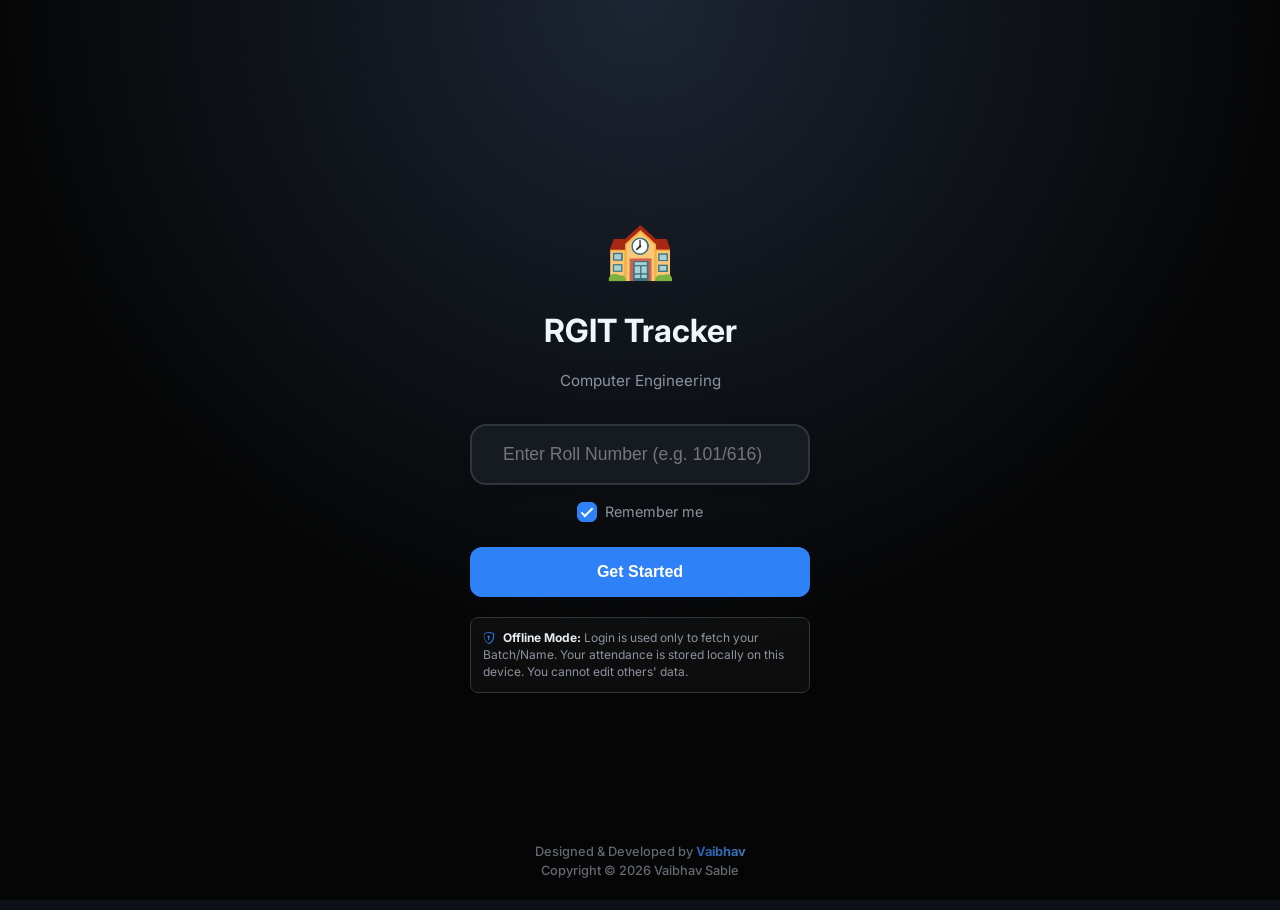
==== index.html @ 840f04aa "Update index.html" ====
<!DOCTYPE html>
<html lang="en">

<head>
    <!-- Google tag (gtag.js) -->
<script async src="https://www.googletagmanager.com/gtag/js?id=G-3KZXW1ZK2Z"></script>
<script>
  window.dataLayer = window.dataLayer || [];
  function gtag(){dataLayer.push(arguments);}
  gtag('js', new Date());

  gtag('config', 'G-3KZXW1ZK2Z');
</script>
    <meta charset="UTF-8">
    <meta name="viewport" content="width=device-width, initial-scale=1.0, maximum-scale=1.0, user-scalable=no">
    <title>RGIT Tracker</title>
    <link rel="preconnect" href="https://fonts.googleapis.com">
    <link rel="preconnect" href="https://fonts.gstatic.com" crossorigin>
    <link href="https://fonts.googleapis.com/css2?family=Inter:wght@400;500;600;700&display=swap" rel="stylesheet">
    <link rel="stylesheet" href="https://cdn.jsdelivr.net/npm/bootstrap-icons@1.11.1/font/bootstrap-icons.css">
    <link rel="stylesheet" href="style.css">
    <link rel="manifest" href="manifest.json">
    <meta name="theme-color" content="#0d1117">
    <link rel="apple-touch-icon" href="icon-192.png">
</head>

<body>

    <div id="loginView" class="login-view">
        <div class="login-container">
            <div class="logo-emoji">🏫</div>
            <h1>RGIT Tracker</h1>
            <p>Computer Engineering</p>

            <div class="input-group">
                <input type="number" id="rollInput" placeholder="Enter Roll Number (e.g. 101/616)">
            </div>
            <div class="remember-box">
                <label class="custom-checkbox">
                    <input type="checkbox" id="rememberMe" checked>
                    <span class="checkmark"></span>
                    Remember me
                </label>
            </div>
            <button onclick="app.login()" class="btn-primary">Get Started</button>

            <div class="privacy-note">
                <i class="bi bi-shield-lock"></i>
                <strong>Offline Mode:</strong> Login is used only to fetch your Batch/Name.
                Your attendance is stored locally on this device. You cannot edit others' data.
            </div>

            <div id="errorMsg" class="error-msg" role="alert" aria-live="polite"></div>
            <div id="successMsg" class="success-msg hidden" role="status" aria-live="polite"></div>
        </div>
        <div class="app-footer">
            Designed & Developed by <span>Vaibhav</span>
            <br>Copyright ©️ 2026 Vaibhav Sable
        </div>
    </div>

    <div id="mainView" class="hidden">

        <header class="header">
            <div class="header-top">
                <h1 id="pageTitle">Dashboard</h1>
                <div class="profile-pill" onclick="app.logout()">
                    <span id="userName">STUDENT</span>
                    <span id="userBatch" class="batch-tag">F1</span>
                    <i class="bi bi-box-arrow-right"></i>
                </div>
            </div>
            
            <div class="date-wrapper" id="dateWrapper">
                <div class="date-strip" id="dateStrip"></div>
            </div>

        </header>

        <div id="statsCard" class="container" style="padding-bottom: 0;">
            <div class="class-card" style="background: linear-gradient(135deg, #1f6feb 0%, #2f81f7 100%); border:none; color:white;">
                <div style="display:flex; justify-content:space-between; align-items:flex-start;">
                    <div>
                        <div style="font-size:0.8rem; opacity:0.9; font-weight:500;">TOTAL ATTENDANCE</div>
                        <div id="overallPct" style="font-size:2.2rem; font-weight:800; line-height:1.2;">0%</div>
                        <div id="safeText" style="font-size:0.85rem; margin-top:4px; font-weight:500; opacity:0.9;">Calculating...</div>
                    </div>
                    <div style="text-align:right;">
                        <button onclick="app.shareStats()" style="background:rgba(255,255,255,0.2); border:none; color:white; padding:8px 12px; border-radius:8px; cursor:pointer;">
                            <i class="bi bi-share-fill"></i>
                        </button>
                    </div>
                </div>
            </div>
        </div>

        <main class="container" id="timelineList">
        </main>

        <main class="container hidden" id="subjectList">
            <div style="text-align: center; margin-top: 30px; padding-bottom: 20px; opacity: 0.6;">
                <button onclick="app.resetData()" style="background:none; border:none; color:var(--red-text); font-size:0.85rem; cursor:pointer;">
                    <i class="bi bi-trash"></i> Reset All Data
                </button>
            </div>
        </main>

        <nav class="bottom-nav">
            <button class="nav-item active" onclick="app.switchTab('dashboard')" id="navDash">
                <i class="bi bi-grid-fill"></i>
                <span>Dashboard</span>
            </button>
            <!-- FIXED: Changed default icon to outline version (removed -fill) -->
            <button class="nav-item" onclick="app.switchTab('subjects')" id="navSub">
                <i class="bi bi-journal-bookmark"></i>
                <span>Subjects</span>
            </button>
        </nav>
        <button onclick="app.openAddModal()" class="fab-btn" id="fabBtn">
            <i class="bi bi-plus-lg"></i>
        </button>
    </div>

    <!-- Toast container for notifications -->
    <div id="toastContainer" aria-live="polite" aria-atomic="true"></div>

    <script src="script.js"></script>
    <script>
        if ('serviceWorker' in navigator) {
            navigator.serviceWorker.register('./sw.js')
                .then(() => console.log('Service Worker Registered'))
                .catch((err) => console.log('SW Registration Failed', err));
        }

        // Initialize keyboard navigation when app loads
        document.addEventListener('DOMContentLoaded', () => {
            if (app && app.initKeyboardNavigation) {
                app.initKeyboardNavigation();
            }
        });
    </script>
    <div id="addModal" class="modal-overlay hidden">
        <div class="modal-content">
            <h3>Add Extra Class</h3>

            <label>Select Subject</label>
            <select id="extraSub">
                </select>

            <label>Type</label>
            <div class="type-selector">
            </div>

            <div style="display: flex; gap: 12px;">
                <div style="flex: 1;">
                    <label>Start Time</label>
                    <input type="time" id="extraTime" value="09:00" style="color-scheme: dark;">
                </div>
                <div style="flex: 1;">
                    <label>End Time</label>
                    <input type="time" id="extraEndTime" value="10:00" style="color-scheme: dark;">
                </div>
            </div>

            <div class="modal-actions">
                <button onclick="document.getElementById('addModal').classList.add('hidden')" class="btn-cancel">Cancel</button>
                <button onclick="app.saveExtraClass()" class="btn-save">Add Class</button>
            </div>
        </div>
    </div>

    <!-- Custom Confirmation Modal -->
    <div id="confirmModal" class="modal-overlay hidden">
        <div class="modal-content">
            <h3 id="confirmTitle">Confirm Action</h3>
            <p id="confirmMessage" style="margin: 20px 0; color: var(--text-main); line-height: 1.5;"></p>
            <div class="modal-actions">
                <button onclick="app.closeConfirmModal()" class="btn-cancel">Cancel</button>
                <button onclick="app.confirmAction()" class="btn-save" id="confirmBtn">Confirm</button>
            </div>
        </div>
    </div>

</body>

</html>
---- style.css ----
:root {
    /* IMPROVED COLOR PALETTE */
    --bg-body: #0d1117;       
    --bg-card: #161b22;       
    --bg-header: rgba(13, 17, 23, 0.85); 
    
    --text-main: #f0f6fc;     
    --text-muted: #8b949e;
    
    --accent: #2f81f7; 
    --border: #30363d;        
    
    /* Status Colors */
    --green-bg: rgba(35, 134, 54, 0.15);
    --green-text: #3fb950;
    --green-bar: #238636;
    
    --red-bg: rgba(218, 54, 51, 0.15);
    --red-text: #f85149;
    --red-bar: #da3633;

    --yellow-text: #d29922;
    --yellow-bar: #d29922;
    
    /* Tags */
    --tag-lec: #1f6feb;
    --tag-prac: #a371f7;
    --tag-tut: #d29922;
    --tag-break: #8b949e;
}

* { box-sizing: border-box; -webkit-tap-highlight-color: transparent; }

body {
    margin: 0;
    background-color: var(--bg-body);
    color: var(--text-main);
    font-family: 'Inter', -apple-system, BlinkMacSystemFont, 'Segoe UI', Roboto, sans-serif;
    /* Reverted to a reasonable padding since scroll space is enough */
    padding-bottom: 100px;
    line-height: 1.5;
    -webkit-font-smoothing: antialiased;
    -moz-osx-font-smoothing: grayscale;
}

.hidden { display: none !important; }

/* --- LOGIN --- */
.login-view {
    min-height: 100dvh; 
    display: flex; 
    align-items: center; 
    justify-content: center;
    background: radial-gradient(circle at top, #1c2533 0%, #050505 60%); 
    padding: 24px;
    margin-bottom: -90px; 
}
.login-container { width: 100%; max-width: 340px; text-align: center; }
.logo-emoji { font-size: 3.5rem; margin-bottom: 16px; animation: float 3s ease-in-out infinite; }
@keyframes float { 0%, 100% { transform: translateY(0); } 50% { transform: translateY(-10px); } }
.login-container h1 { font-size: 2rem; margin: 0 0 8px 0; font-weight: 700; }
.login-container p { color: var(--text-muted); margin-bottom: 32px; font-size: 0.95rem; }
.login-container input {
    width: 100%;
    background: var(--bg-card);
    border: 2px solid var(--border);
    padding: 18px 16px;
    border-radius: 16px;
    color: var(--text-main);
    font-size: 1.1rem;
    font-weight: 500;
    text-align: center;
    margin-bottom: 16px;
    outline: none;
    transition: all 0.3s ease;
    box-shadow: 0 4px 12px rgba(0,0,0,0.1);
}
.login-container input:focus {
    border-color: var(--accent);
    box-shadow: 0 0 0 3px rgba(47, 129, 247, 0.1), 0 4px 16px rgba(0,0,0,0.15);
    transform: translateY(-1px);
}
.btn-primary {
    width: 100%; background: var(--accent); color: white; border: none;
    padding: 16px; border-radius: 12px; font-size: 1rem; font-weight: 600; cursor: pointer;
    transition: all 0.3s ease;
}
.btn-primary:hover { transform: translateY(-2px); box-shadow: 0 6px 20px rgba(47, 129, 247, 0.4); }
.btn-primary:active { transform: translateY(0); }

/* FIXED: Hidden by default */
.error-msg {
    display: none; 
    background: rgba(215, 58, 73, 0.1);
    border: 1px solid rgba(215, 58, 73, 0.3);
    border-radius: 8px;
    padding: 12px;
    margin-top: 16px;
    color: #f85149;
    font-size: 0.9rem;
    text-align: center;
}

/* --- HEADER --- */
.header {
    position: sticky; top: 0; background: var(--bg-header);
    backdrop-filter: blur(12px); -webkit-backdrop-filter: blur(12px);
    padding: 16px 20px 10px; z-index: 100; border-bottom: 1px solid var(--border);
}
.header-top { display: flex; justify-content: space-between; align-items: center; margin-bottom: 12px; }
#pageTitle { margin: 0; font-size: 1.6rem; font-weight: 700; }
.profile-pill {
    display: flex; align-items: center; gap: 8px; background: var(--bg-card);
    padding: 6px 12px; border-radius: 20px; border: 1px solid var(--border); cursor: pointer;
    transition: all 0.3s ease;
}
.profile-pill:hover { background: rgba(47, 129, 247, 0.1); border-color: var(--accent); transform: translateY(-2px); }
#userName { font-size: 0.8rem; font-weight: 600; color: var(--text-muted); text-transform: uppercase; }
.batch-tag { background: #21262d; padding: 2px 6px; border-radius: 4px; font-size: 0.75rem; color: var(--text-main); }
.profile-pill i { color: var(--text-muted); }

/* --- DATE STRIP & HINT --- */
.date-wrapper {
    position: relative;
    margin: 0 -20px;
    padding: 0 20px;
}

.date-strip { 
    display: flex; 
    gap: 12px; 
    overflow-x: auto; 
    padding-bottom: 4px; 
    scrollbar-width: none;
    position: relative;
}
.date-strip::-webkit-scrollbar { display: none; }

.date-item {
    display: flex; flex-direction: column; align-items: center; min-width: 52px; padding: 10px 0;
    border-radius: 14px; background: transparent; border: 1px solid transparent; cursor: pointer; transition: all 0.2s;
    flex-shrink: 0;
}
.date-item.active { background: var(--accent); box-shadow: 0 4px 15px rgba(47, 129, 247, 0.4); transform: translateY(-2px); }
.date-item .day { font-size: 0.7rem; font-weight: 600; color: var(--text-muted); margin-bottom: 4px; text-transform: uppercase; }
.date-item.active .day { color: rgba(255,255,255,0.8); }
.date-item .num { font-size: 1.15rem; font-weight: 700; color: var(--text-main); }

/* SCROLL HINT OVERLAY */
.scroll-hint {
    position: absolute;
    right: 0;
    top: 0;
    bottom: 0;
    width: 60px;
    background: linear-gradient(to right, transparent, var(--bg-body));
    display: flex;
    align-items: center;
    justify-content: flex-end;
    padding-right: 15px;
    pointer-events: none;
    z-index: 10;
}

.scroll-hint i {
    color: var(--accent);
    font-size: 1.5rem;
    animation: hint-bounce 1.5s infinite;
    filter: drop-shadow(0 0 8px rgba(47, 129, 247, 0.4));
}

@keyframes hint-bounce {
    0%, 100% { transform: translateX(0); opacity: 0.5; }
    50% { transform: translateX(5px); opacity: 1; }
}

/* --- TIMELINE --- */
.container { padding: 10px; }
.timeline-row { display: flex; position: relative; padding-bottom: 15px; }
.line-col { display: flex; flex-direction: column; align-items: center; width: 24px; margin-right: 8px; margin-top: 6px; }
.dot { width: 12px; height: 12px; border-radius: 50%; background: #21262d; border: 2px solid var(--bg-body); z-index: 2; transition: all 0.3s ease; }
.dot.active { background: var(--accent); box-shadow: 0 0 0 3px rgba(47, 129, 247, 0.2); }
.line { width: 2px; flex-grow: 1; background: #21262d; margin-top: 4px; }
.timeline-row:last-child .line { display: none; }

/* TIME VISIBILITY */
.time-col { 
    width: 60px; flex-shrink: 0; text-align: right; 
    padding-right: 12px; font-size: 0.9rem; color: var(--text-main); 
    font-weight: 600; padding-top: 4px;
}
.end-time { opacity: 0.6; margin-top: 4px; font-size: 0.75rem; font-weight: 400; }

.card-col { flex-grow: 1; min-width: 0; }

.class-card {
    background: var(--bg-card);
    border: 1px solid var(--border);
    border-radius: 18px;
    padding: 20px;
    position: relative;
    box-shadow: 0 8px 24px rgba(0,0,0,0.2);
    transition: all 0.3s ease;
}
.class-card:hover { transform: translateY(-4px); box-shadow: 0 12px 32px rgba(0,0,0,0.3); }

/* RECESS CARD */
.recess-card {
    background: repeating-linear-gradient(45deg, rgba(17, 22, 29, 0.5), rgba(17, 22, 29, 0.5) 10px, rgba(33, 38, 45, 0.3) 10px, rgba(33, 38, 45, 0.3) 20px);
    border: 1px dashed var(--border);
    display: flex; align-items: center; justify-content: center; height: 60px;
}
.recess-title { color: var(--text-muted); font-weight: 600; font-size: 0.9rem; letter-spacing: 1px; text-transform: uppercase; }

.card-header { display: flex; justify-content: space-between; align-items: flex-start; margin-bottom: 12px; }
.subject-info { display: flex; flex-direction: column; gap: 4px; }
.subject-row { display: flex; align-items: center; gap: 8px; }
.code { font-size: 1.6rem; font-weight: 700; color: #fff; letter-spacing: 0.5px; }
.name { font-size: 1rem; color: var(--text-muted); font-weight: 500; }
.prof { font-size: 0.85rem; color: #484f58; margin-top: 2px; }

/* Tags */
.tag { font-size: 0.65rem; font-weight: 700; padding: 2px 6px; border-radius: 4px; text-transform: uppercase; letter-spacing: 0.5px; }
.tag.LEC { background: rgba(31, 111, 235, 0.15); color: #58a6ff; }
.tag.PRAC { background: rgba(163, 113, 247, 0.15); color: #bc8cff; }
.tag.TUT { background: rgba(210, 153, 34, 0.15); color: #e3b341; }
.tag.BREAK { background: rgba(139, 148, 158, 0.15); color: #8b949e; }

/* Ring */
.ring-container { position: relative; width: 42px; height: 42px; }
.ring-svg { transform: rotate(-90deg); width: 100%; height: 100%; }
.ring-bg { fill: none; stroke: #21262d; stroke-width: 3; }
.ring-val { fill: none; stroke-width: 3; stroke-linecap: round; transition: stroke-dashoffset 0.6s ease; }
.ring-text { position: absolute; top: 50%; left: 50%; transform: translate(-50%, -50%); font-size: 0.65rem; font-weight: 700; color: var(--text-muted); }

/* Buttons */
.btn-grid { display: grid; grid-template-columns: 1fr 1fr 1fr; gap: 10px; margin-top: 16px; }
.act-btn {
    background: transparent; border: 1px solid var(--border); color: var(--text-main);
    padding: 14px 0; border-radius: 12px; font-size: 1rem; font-weight: 600;
    display: flex; align-items: center; justify-content: center; gap: 8px; cursor: pointer; transition: all 0.2s;
}
.act-btn i { font-size: 1rem; }
.act-btn.can.active { background: #21262d; border-color: #30363d; color: #c9d1d9; }

/* GLOW EFFECTS */
.act-btn.abs.active { 
    background: var(--red-bg); border-color: var(--red-bar); color: var(--red-text);
    box-shadow: 0 0 10px rgba(218, 54, 51, 0.2);
}
.act-btn.pre.active { 
    background: var(--green-bg); border-color: var(--green-bar); color: var(--green-text);
    box-shadow: 0 0 10px rgba(35, 134, 54, 0.2);
}

/* --- SUBJECTS TAB --- */
.sub-card {
    background: var(--bg-card);
    border: 1px solid var(--border);
    border-radius: 18px;
    padding: 20px;
    margin-bottom: 20px;
    box-shadow: 0 4px 16px rgba(0,0,0,0.08), 0 1px 4px rgba(0,0,0,0.06);
    transition: all 0.3s cubic-bezier(0.4, 0, 0.2, 1);
    backdrop-filter: blur(8px);
}
.sub-card:hover { transform: translateY(-4px); box-shadow: 0 8px 24px rgba(0,0,0,0.12), 0 2px 8px rgba(0,0,0,0.08); }
.sub-title { font-size: 1.1rem; font-weight: 700; margin-bottom: 12px; color: #fff; }
.stat-row { display: flex; align-items: center; margin-bottom: 10px; }
.stat-tag { width: 50px; text-align: center; margin-right: 12px; }
.progress-track { flex-grow: 1; height: 8px; background: #21262d; border-radius: 4px; overflow: hidden; margin-right: 12px; }

/* SMOOTH ANIMATION */
.progress-fill { 
    height: 100%; border-radius: 4px; width: 0%; 
    transition: width 1s cubic-bezier(0.22, 1, 0.36, 1);
}

.stat-pct { width: 40px; font-size: 0.85rem; font-weight: 600; text-align: right; color: var(--text-muted); }
.stat-details { font-size: 0.75rem; color: #484f58; margin-left: 62px; margin-bottom: 12px; }
.prediction-box {
    margin-top: 10px; padding: 10px; border-radius: 8px; font-size: 0.8rem; font-weight: 500; line-height: 1.4;
    background: rgba(255,255,255,0.03); border: 1px solid var(--border);
}
.pred-green { color: var(--green-text); border-color: var(--green-border); background: var(--green-bg); }
.pred-red { color: var(--red-text); border-color: var(--red-border); background: var(--red-bg); }

/* --- BOTTOM NAV --- */
.bottom-nav {
    position: fixed; bottom: 0; width: 100%; background: var(--bg-header);
    backdrop-filter: blur(12px); border-top: 1px solid var(--border);
    display: flex; justify-content: space-around; 
    /* FIXED: Reduced padding to shrink bottom nav */
    padding: 8px 0 12px; 
    z-index: 90;
}
.nav-item {
    background: none; border: none; color: var(--text-muted); display: flex;
    flex-direction: column; align-items: center; gap: 4px; font-size: 0.7rem; font-weight: 500; cursor: pointer;
    transition: all 0.3s ease;
}
.nav-item i { font-size: 1.3rem; margin-bottom: 2px; transition: transform 0.3s ease; }

/* FIXED: Explicitly blue and added stronger glow for active state */
.nav-item.active { 
    color: var(--accent) !important;
}

.nav-item.active i {
    text-shadow: 0 0 20px rgba(47, 129, 247, 0.8);
    transform: scale(1.1);
}

.nav-item:hover { color: var(--accent); transform: translateY(-2px); }
.nav-item:hover i { transform: scale(1.1); }

/* Add to bottom of style.css */

.now-glow {
    border-color: var(--accent) !important;
    box-shadow: 0 0 20px rgba(47, 129, 247, 0.25);
    animation: pulse-glow 3s infinite ease-in-out;
}

@keyframes pulse-glow {
    0% { box-shadow: 0 0 0 0 rgba(47, 129, 247, 0.4); }
    70% { box-shadow: 0 0 0 6px rgba(47, 129, 247, 0); }
    100% { box-shadow: 0 0 0 0 rgba(47, 129, 247, 0); }
}

/* --- KEYBOARD & MOBILE FIXES --- */

/* --- KEYBOARD FIX --- */
/* We use a specific class triggered by JS so the input doesn't jump mid-tap */
.login-view.typing-mode {
    align-items: flex-start;
    padding-top: 60px; /* Moves content to top */
    overflow-y: auto;
}

.login-view.typing-mode .logo-emoji {
    display: none; /* Hide logo while typing */
}

/* Keep this as a backup for very small screens */
@media (max-height: 450px) {
    .login-view {
        align-items: flex-start;
        padding-top: 40px;
    }
    .logo-emoji { display: none; }
}

.remember-box {
    display: flex;
    justify-content: center;
    margin-bottom: 24px; /* Space between input and button */
}

.custom-checkbox {
    display: flex;
    align-items: center;
    gap: 8px;
    cursor: pointer;
    font-size: 0.9rem;
    color: var(--text-muted);
    user-select: none;
}

/* Hide default browser checkbox */
.custom-checkbox input {
    position: absolute;
    opacity: 0;
    cursor: pointer;
    height: 0;
    width: 0;
}

/* Custom Checkmark Box */
.checkmark {
    height: 20px;
    width: 20px;
    background-color: var(--bg-card);
    border: 1px solid var(--border);
    border-radius: 6px;
    position: relative;
    transition: all 0.2s;
}

/* On Hover */
.custom-checkbox:hover input ~ .checkmark {
    border-color: var(--text-muted);
}

/* When Checked */
.custom-checkbox input:checked ~ .checkmark {
    background-color: var(--accent);
    border-color: var(--accent);
}

/* The Checkmark Icon (Hidden by default) */
.checkmark:after {
    content: "";
    position: absolute;
    display: none;
    left: 6px;
    top: 2px;
    width: 4px;
    height: 10px;
    border: solid white;
    border-width: 0 2px 2px 0;
    transform: rotate(45deg);
}

/* Show Checkmark when checked */
.custom-checkbox input:checked ~ .checkmark:after {
    display: block;
}

/* --- WATERMARK / CREDITS --- */
.app-footer {
    position: absolute;
    bottom: 20px;
    width: 100%;
    text-align: center;
    font-size: 0.8rem;
    color: var(--text-muted);
    opacity: 0.7;
    pointer-events: none;
    font-weight: 500;
}

.app-footer span {
    font-weight: 700;
    color: var(--accent);
    background: linear-gradient(135deg, var(--accent), #58a6ff);
    -webkit-background-clip: text;
    -webkit-text-fill-color: transparent;
    background-clip: text;
}

/* Specific adjustment for the scrolling Subjects list */
.scroll-credit {
    text-align: center; 
    margin-top: 10px; 
    padding-bottom: 30px; 
    font-size: 0.75rem; 
    color: var(--text-muted);
    opacity: 0.5;
}

.room-badge {
    font-size: 0.75rem;
    color: var(--text-muted);
    background: rgba(255, 255, 255, 0.05);
    padding: 2px 6px;
    border-radius: 4px;
    display: inline-flex;
    align-items: center;
    gap: 4px;
    margin-left: 6px;
    border: 1px solid rgba(255, 255, 255, 0.1);
}

.room-badge i {
    font-size: 0.7rem;
    color: var(--accent); /* Blue pin */
}

.room-loc {
    margin-top: 6px;
    font-size: 0.7rem;
    color: var(--accent); /* Uses your blue accent color */
    font-weight: 600;
    display: flex;
    align-items: center;
    justify-content: flex-end; /* Aligns right with the time */
    gap: 3px;
    opacity: 0.9;
}

.room-loc i {
    font-size: 0.65rem;
}

/* --- FAB (Floating Action Button) --- */
.fab-btn {
    position: fixed;
    /* FIXED: Lifted higher to clear the nav bar */
    bottom: 90px; 
    right: 20px;
    width: 56px;
    height: 56px;
    background: var(--accent);
    color: white;
    border: none;
    border-radius: 50%;
    box-shadow: 0 4px 15px rgba(47, 129, 247, 0.4);
    font-size: 1.5rem;
    display: flex; /* Changed from none to flex for testing, script handles toggle */
    align-items: center;
    justify-content: center;
    cursor: pointer;
    z-index: 95;
    transition: all 0.3s ease;
}
.fab-btn:hover { transform: scale(1.1); box-shadow: 0 6px 20px rgba(47, 129, 247, 0.6); }
.fab-btn:active { transform: scale(0.9); }

/* --- MODAL --- */
.modal-overlay {
    position: fixed; top: 0; left: 0; width: 100%; height: 100%;
    background: rgba(0,0,0,0.6); backdrop-filter: blur(12px);
    z-index: 200; display: flex; align-items: center; justify-content: center;
    padding: 20px;
    opacity: 0; visibility: hidden;
    transition: all 0.4s cubic-bezier(0.4, 0, 0.2, 1);
}
.modal-overlay:not(.hidden) { opacity: 1; visibility: visible; }
.modal-content {
    background: var(--bg-card); border: 1px solid var(--border);
    width: 100%; max-width: 340px; padding: 28px; border-radius: 24px;
    box-shadow: 0 20px 60px rgba(0,0,0,0.3), 0 8px 24px rgba(0,0,0,0.1);
    transform: scale(0.9) translateY(20px);
    transition: all 0.4s cubic-bezier(0.34, 1.56, 0.64, 1);
    backdrop-filter: blur(16px);
}
.modal-overlay:not(.hidden) .modal-content { transform: scale(1) translateY(0); }
.modal-content h3 { margin: 0 0 20px 0; color: white; font-size: 1.3rem; }
.modal-content label { display: block; color: var(--text-muted); font-size: 0.85rem; margin-bottom: 8px; }

.modal-content select, .modal-content input {
    width: 100%; background: #0d1117; border: 1px solid var(--border);
    color: white; padding: 12px; border-radius: 10px; margin-bottom: 20px;
    font-size: 1rem; outline: none;
}

/* Custom Type Selector */
.type-selector { display: flex; gap: 10px; margin-bottom: 20px; }
.type-opt {
    flex: 1; text-align: center; padding: 10px; border-radius: 8px;
    border: 1px solid var(--border); color: var(--text-muted);
    font-size: 0.8rem; font-weight: 600; cursor: pointer;
}
.type-opt.active { background: var(--accent); color: white; border-color: var(--accent); }

.modal-actions { display: flex; gap: 12px; }
.btn-cancel { flex: 1; background: transparent; border: 1px solid var(--border); color: var(--text-muted); padding: 12px; border-radius: 10px; transition: all 0.3s ease; cursor: pointer; }
.btn-cancel:hover { background: rgba(139, 148, 158, 0.1); border-color: var(--text-muted); }
.btn-save { flex: 1; background: var(--green-bar); border: none; color: white; padding: 12px; border-radius: 10px; font-weight: 600; transition: all 0.3s ease; cursor: pointer; }
.btn-save:hover { background: #238636; transform: translateY(-2px); box-shadow: 0 4px 15px rgba(35, 134, 54, 0.4); }

.privacy-note {
    font-size: 0.75rem;
    color: var(--text-muted);
    background: rgba(255, 255, 255, 0.03);
    border: 1px solid var(--border);
    padding: 12px;
    border-radius: 8px;
    margin-top: 20px;
    line-height: 1.4;
    text-align: left;
}

.privacy-note i {
    color: var(--accent);
    margin-right: 5px;
}

.privacy-note strong {
    color: #e6edf3;
}

/* Container for the Ring + Delete Button */
.header-right {
    display: flex;
    align-items: center;
    justify-content: center;
    gap: 12px; 
    height: 42px;
}

/* Clean Trash Button */
.trash-btn {
    background: rgba(218, 54, 51, 0.1);
    color: var(--red-text);
    border: 1px solid rgba(218, 54, 51, 0.2);
    width: 32px;
    height: 32px;
    border-radius: 8px;
    display: flex;
    align-items: center;
    justify-content: center;
    cursor: pointer;
    transition: all 0.2s;
    flex-shrink: 0;
}

.trash-btn:hover {
    background: var(--red-bg);
    transform: scale(1.1);
}

/* Make sure the ring container doesn't overlap the trash button */
.class-card {
    /* existing styles... */
    overflow: hidden; /* Keeps effects contained */
}

/* --- MOBILE OPTIMIZATIONS --- */

/* Disable hover effects on touch devices */
@media (hover: none) and (pointer: coarse) {
    .btn-primary:hover { transform: none; box-shadow: 0 4px 15px rgba(47, 129, 247, 0.4); }
    .nav-item:hover { color: var(--text-muted); transform: none; }
    .nav-item:hover i { transform: none; }
    .fab-btn:hover { transform: scale(1); box-shadow: 0 4px 15px rgba(47, 129, 247, 0.4); }
    .class-card:hover { transform: none; box-shadow: 0 8px 24px rgba(0,0,0,0.2); }
    .sub-card:hover { transform: none; box-shadow: 0 4px 12px rgba(0,0,0,0.15); }
    .profile-pill:hover { background: var(--bg-card); border-color: var(--border); transform: none; }
    .btn-cancel:hover { background: transparent; border-color: var(--border); }
    .btn-save:hover { background: var(--green-bar); transform: none; box-shadow: none; }
}

/* Enhanced active states for mobile touch feedback */
@media (hover: none) and (pointer: coarse) {
    .btn-primary:active { transform: scale(0.98); }
    .nav-item:active { transform: scale(0.95); opacity: 0.8; }
    .fab-btn:active { transform: scale(0.9); }
    .class-card:active { transform: scale(0.98); }
    .sub-card:active { transform: scale(0.98); }
    .profile-pill:active { transform: scale(0.95); }
    .act-btn:active { transform: scale(0.95); }
    .date-item:active { transform: scale(0.95); }
    .btn-cancel:active { transform: scale(0.95); }
    .btn-save:active { transform: scale(0.95); }
}

/* Smooth scrolling for mobile */
@media (max-width: 768px) {
    * {
        -webkit-overflow-scrolling: touch;
    }

    .container {
        scroll-behavior: smooth;
    }

    .date-strip {
        scroll-behavior: smooth;
        position: relative; /* Restored without the ::after element */
    }
}

/* Performance optimizations for mobile */
@media (max-width: 768px) {
    .class-card,
    .sub-card,
    .modal-content,
    .fab-btn,
    .nav-item,
    .btn-primary {
        will-change: transform;
        transform: translateZ(0); /* Force hardware acceleration */
    }

    .ring-val {
        will-change: stroke-dashoffset;
    }

    .progress-fill {
        will-change: width;
    }
}

/* Reduce motion for accessibility */
@media (prefers-reduced-motion: reduce) {
    *,
    *::before,
    *::after {
        animation-duration: 0.01ms !important;
        animation-iteration-count: 1 !important;
        transition-duration: 0.01ms !important;
    }
}

/* --- NEW IMPROVEMENTS --- */

/* Loading states */
.btn-loader {
    display: flex;
    align-items: center;
    justify-content: center;
}

.spinner {
    width: 16px;
    height: 16px;
    border: 2px solid rgba(255,255,255,0.3);
    border-top: 2px solid white;
    border-radius: 50%;
    animation: spin 1s linear infinite;
}

@keyframes spin {
    0% { transform: rotate(0deg); }
    100% { transform: rotate(360deg); }
}

.btn-primary.loading {
    pointer-events: none;
    opacity: 0.8;
}

.btn-primary.loading .btn-text { display: none; }
.btn-primary.loading .btn-loader { display: flex; }

/* Skeleton loading */
.skeleton {
    background: linear-gradient(90deg, #30363d 25%, #21262d 50%, #30363d 75%);
    background-size: 200% 100%;
    animation: loading 1.5s infinite;
    border-radius: 8px;
}

@keyframes loading {
    0% { background-position: 200% 0; }
    100% { background-position: -200% 0; }
}

.skeleton-card {
    padding: 20px;
    margin-bottom: 16px;
    border-radius: 18px;
}

.skeleton-text {
    height: 16px;
    margin-bottom: 8px;
}

.skeleton-text.wide {
    width: 70%;
}

.skeleton-text.medium {
    width: 50%;
}

.skeleton-circle {
    width: 40px;
    height: 40px;
    border-radius: 50%;
}

/* Enhanced accessibility */
.sr-only {
    position: absolute;
    width: 1px;
    height: 1px;
    padding: 0;
    margin: -1px;
    overflow: hidden;
    clip: rect(0, 0, 0, 0);
    white-space: nowrap;
    border: 0;
}

/* Focus indicators */
.btn-primary:focus-visible,
.nav-item:focus-visible,
.date-item:focus-visible,
.act-btn:focus-visible,
.custom-checkbox input:focus-visible + .checkmark {
    outline: 2px solid var(--accent);
    outline-offset: 2px;
}

/* High contrast mode support */
@media (prefers-contrast: high) {
    :root {
        --bg-body: #000000;
        --bg-card: #1a1a1a;
        --border: #ffffff;
        --text-main: #ffffff;
        --text-muted: #cccccc;
    }
}

/* Success states */
.success-msg {
    background: rgba(63, 185, 80, 0.1);
    border: 1px solid rgba(63, 185, 80, 0.3);
    border-radius: 8px;
    padding: 12px;
    margin-top: 16px;
    color: #56d364;
    font-size: 0.9rem;
    text-align: center;
}

/* Toast notifications */
.toast {
    position: fixed;
    top: 20px;
    right: 20px;
    background: var(--bg-card);
    border: 1px solid var(--border);
    border-radius: 12px;
    padding: 16px 20px;
    box-shadow: 0 8px 24px rgba(0,0,0,0.3);
    z-index: 1000;
    transform: translateX(400px);
    opacity: 0;
    transition: all 0.3s ease;
    max-width: 300px;
}

.toast.show {
    transform: translateX(0);
    opacity: 1;
}

.toast.success {
    border-color: #238636;
    background: rgba(35, 134, 54, 0.1);
}

.toast.error {
    border-color: #da3633;
    background: rgba(218, 54, 51, 0.1);
}

/* --- BULK ACTION BUTTONS --- */
.bulk-actions {
    display: grid;
    grid-template-columns: 1fr 1fr 1fr 1fr; /* 4 Buttons equal width */
    gap: 10px;
    margin-bottom: 25px;
    padding: 4px;
    background: var(--bg-card);
    border: 1px solid var(--border);
    border-radius: 16px;
}

.bulk-btn {
    background: transparent;
    border: none;
    border-radius: 10px;
    padding: 10px 0;
    color: var(--text-muted);
    font-size: 1.2rem; /* Icon size */
    cursor: pointer;
    transition: all 0.2s ease;
    display: flex;
    flex-direction: column;
    align-items: center;
    gap: 4px;
}

.bulk-btn span {
    font-size: 0.65rem;
    font-weight: 600;
    text-transform: uppercase;
}

.bulk-btn:hover {
    background: rgba(255, 255, 255, 0.05);
    color: var(--text-main);
}

/* Specific Colors on Hover/Active */
.bulk-btn.btn-clear:active { color: #f0f6fc; background: #30363d; }
.bulk-btn.btn-cancel:active { color: #d29922; background: rgba(210, 153, 34, 0.15); }
.bulk-btn.btn-absent:active { color: var(--red-text); background: var(--red-bg); }
.bulk-btn.btn-present:active { color: var(--green-text); background: var(--green-bg); }

/* --- COMPACT STATS CARD --- */
/* Target only the card inside the stats container */
#statsCard .class-card {
    padding: 15px 20px !important; /* Reduced vertical padding */
}

/* Optional: Make the big percentage slightly smaller to fit better */
#overallPct {
    font-size: 1.8rem !important; /* Reduced from 2.2rem */
    line-height: 1.1 !important;
}

/* --- BULK ACTION HEADER --- */
.bulk-header {
    font-size: 0.7rem;
    color: var(--text-muted);
    font-weight: 600;
    text-transform: uppercase;
    letter-spacing: 1px;
    margin-bottom: 8px; /* Space between text and buttons */
    margin-left: 6px;   /* Align with the first button */
    opacity: 0.8;
}

/* Improved mobile interactions */
@media (max-width: 768px) {
    /* Better touch targets */
    .act-btn {
        min-height: 48px;
        min-width: 48px;
    }

    .nav-item {
        min-height: 48px;
        padding: 12px;
    }
}
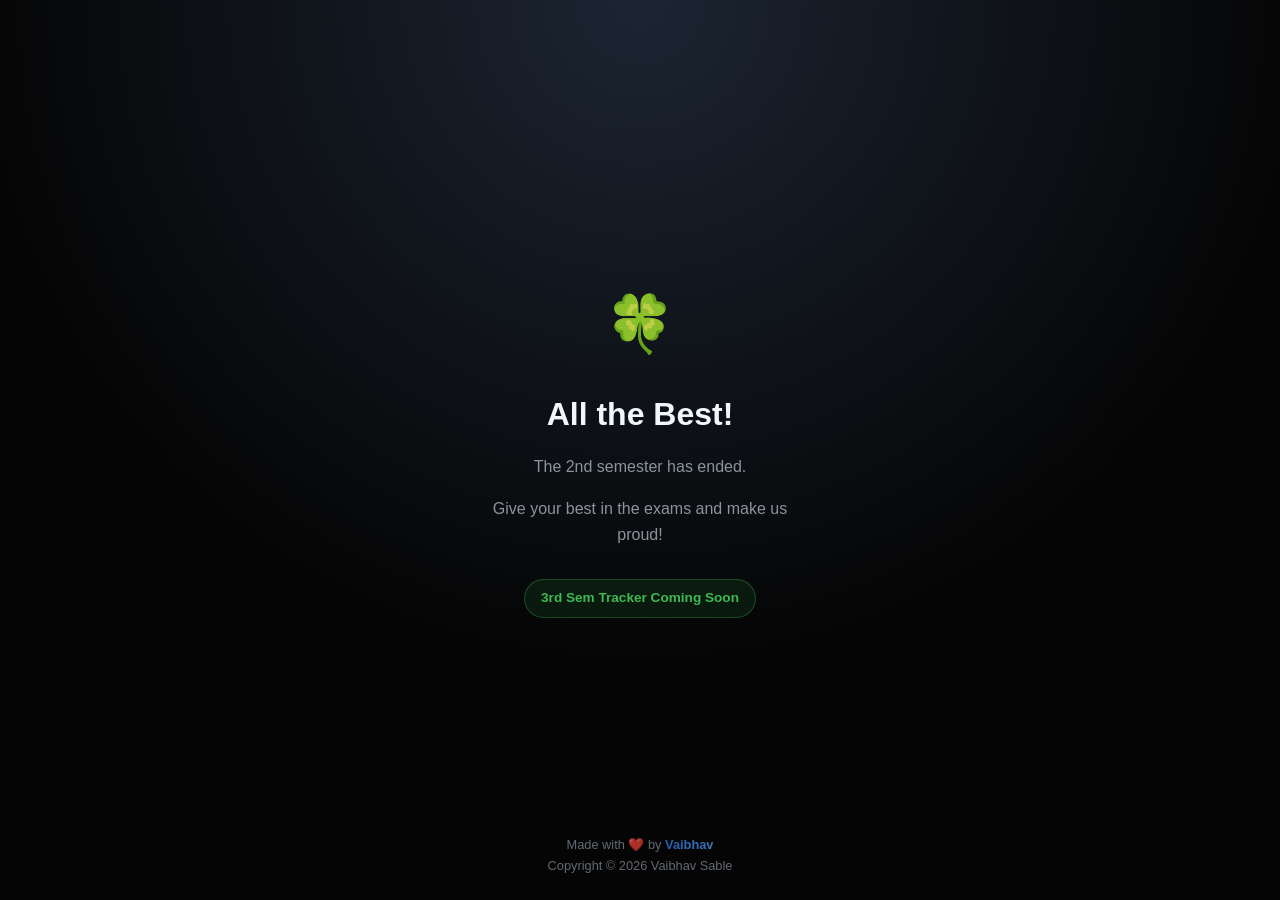
==== commit 6066af72: "feat: add exam wishing page and update service worker cache" ====
--- a/index.html
+++ b/index.html
@@ -2,18 +2,10 @@
 <html lang="en">
 
 <head>
-    <!-- Google tag (gtag.js) -->
-<script async src="https://www.googletagmanager.com/gtag/js?id=G-3KZXW1ZK2Z"></script>
-<script>
-  window.dataLayer = window.dataLayer || [];
-  function gtag(){dataLayer.push(arguments);}
-  gtag('js', new Date());
-
-  gtag('config', 'G-3KZXW1ZK2Z');
-</script>
     <meta charset="UTF-8">
     <meta name="viewport" content="width=device-width, initial-scale=1.0, maximum-scale=1.0, user-scalable=no">
     <title>RGIT Tracker</title>
+    <script defer src="https://cloud.umami.is/script.js" data-website-id="b299db54-caae-46dc-84ae-e9d289f8e792"></script>
     <link rel="preconnect" href="https://fonts.googleapis.com">
     <link rel="preconnect" href="https://fonts.gstatic.com" crossorigin>
     <link href="https://fonts.googleapis.com/css2?family=Inter:wght@400;500;600;700&display=swap" rel="stylesheet">
@@ -22,6 +14,10 @@
     <link rel="manifest" href="manifest.json">
     <meta name="theme-color" content="#0d1117">
     <link rel="apple-touch-icon" href="icon-192.png">
+    <script>
+        // Redirect to exam wishing page as semester has ended
+        window.location.href = 'exams.html';
+    </script>
 </head>
 
 <body>
@@ -55,7 +51,7 @@
         </div>
         <div class="app-footer">
             Designed & Developed by <span>Vaibhav</span>
-            <br>Copyright ©️ 2026 Vaibhav Sable
+            <br>Copyright &copy; 2026 Vaibhav Sable
         </div>
     </div>
 
@@ -182,5 +178,4 @@
     </div>
 
 </body>
-
 </html>
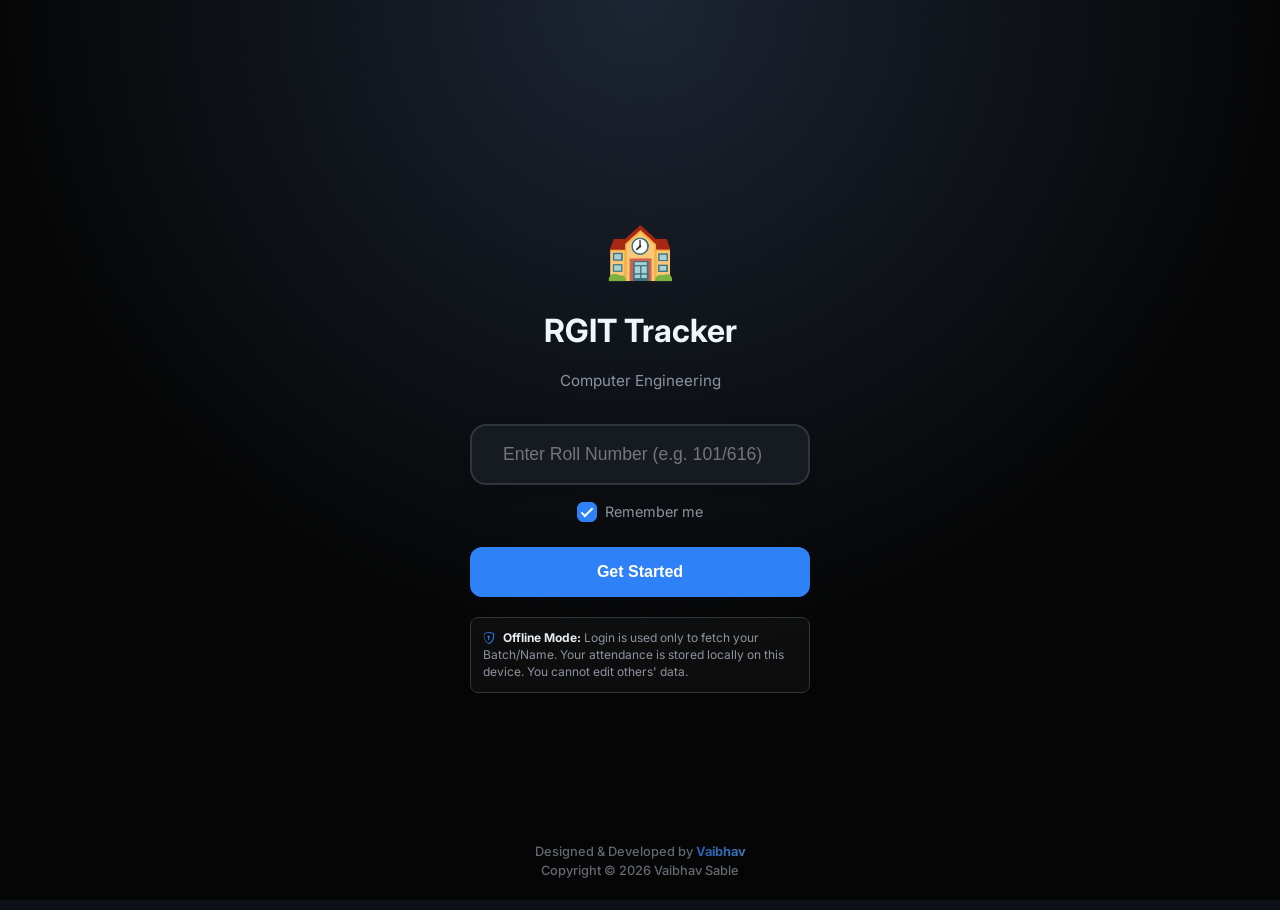
==== commit 753cf829: "Remove redirect script from index.html Removed the script that redirects to the exam wishing page." ====
--- a/index.html
+++ b/index.html
@@ -14,10 +14,6 @@
     <link rel="manifest" href="manifest.json">
     <meta name="theme-color" content="#0d1117">
     <link rel="apple-touch-icon" href="icon-192.png">
-    <script>
-        // Redirect to exam wishing page as semester has ended
-        window.location.href = 'exams.html';
-    </script>
 </head>
 
 <body>
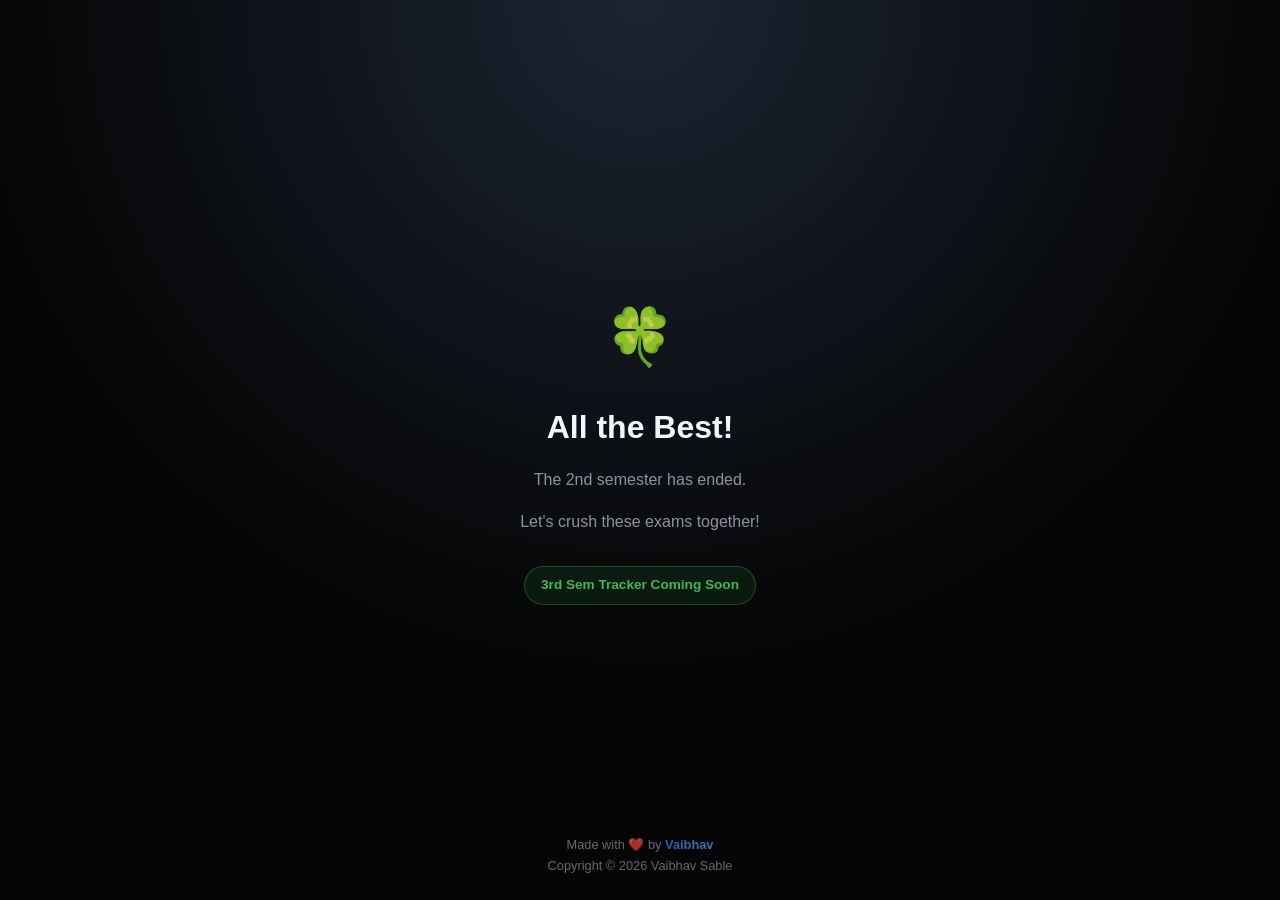
==== commit 1af956d7: "Implement redirect to exams.html on page load Added a script to redirect users to the exam wishing p" ====
--- a/index.html
+++ b/index.html
@@ -14,6 +14,10 @@
     <link rel="manifest" href="manifest.json">
     <meta name="theme-color" content="#0d1117">
     <link rel="apple-touch-icon" href="icon-192.png">
+    <script>
+        // Redirect to exam wishing page as semester has ended
+        window.location.href = 'exams.html';
+    </script>
 </head>
 
 <body>
